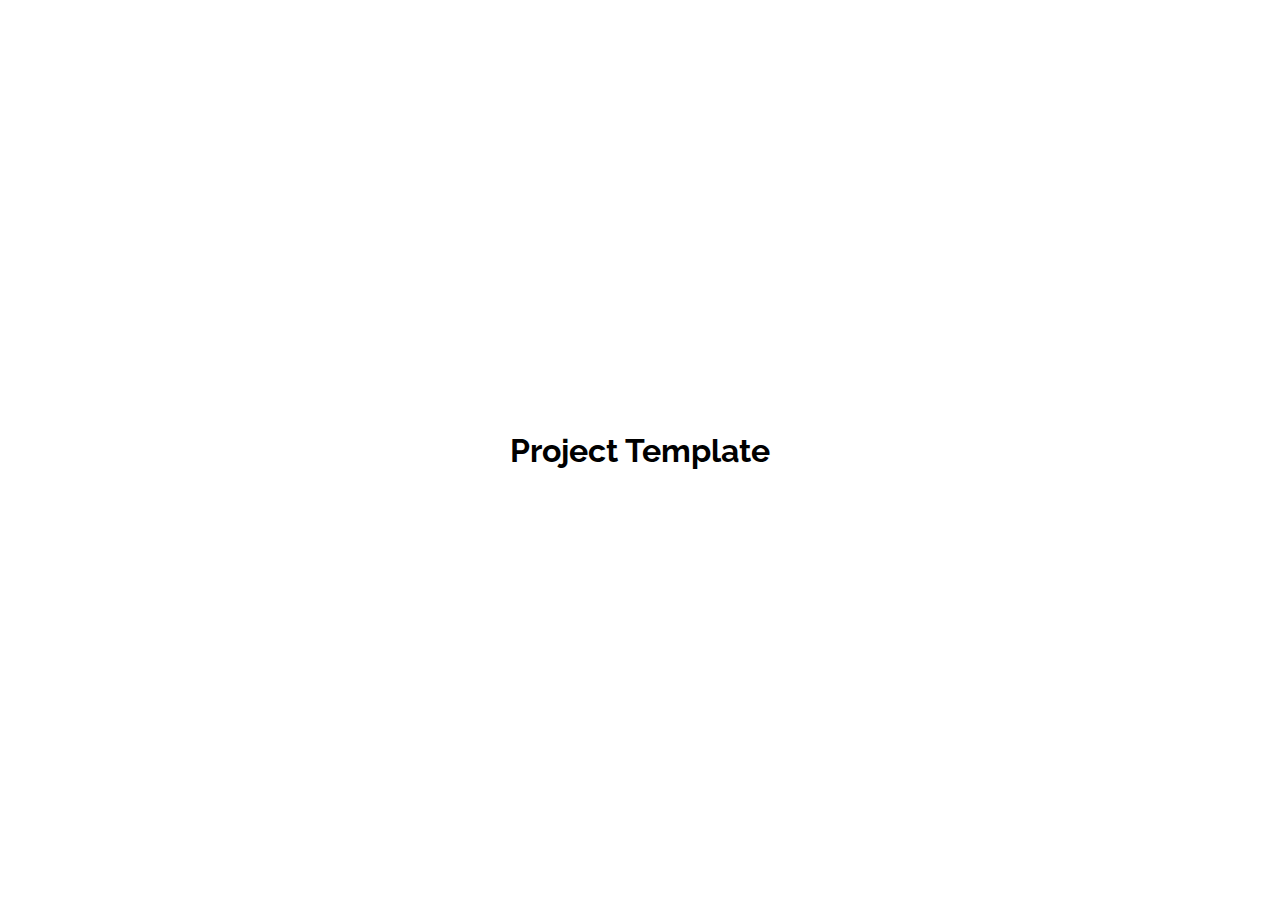
==== 09 - Sound Board/index.html @ a54d0993 "50 Mini Projects" ====
<!DOCTYPE html>
<html lang="en">
    <head>
        <meta charset="UTF-8" />
        <meta name="viewport" content="width=device-width, initial-scale=1.0" />
        <link rel="stylesheet" href="style.css" />
    <title>Blozzo's Project</title>
    </head>
    <body>
        <h1>Project Template</h1>
        <script src="script.js"></script>
    </body>
</html>
---- 09 - Sound Board/style.css ----
@import url('https://fonts.googleapis.com/css2?family=Raleway&display=swap');

* {
    box-sizing: border-box;
}

body {
    font-family: 'Raleway', sans-serif;
    display: flex;
    flex-direction: column;
    align-items: center;
    justify-content: center;
    height: 100vh;
    overflow: hidden;
    margin: 0;
}
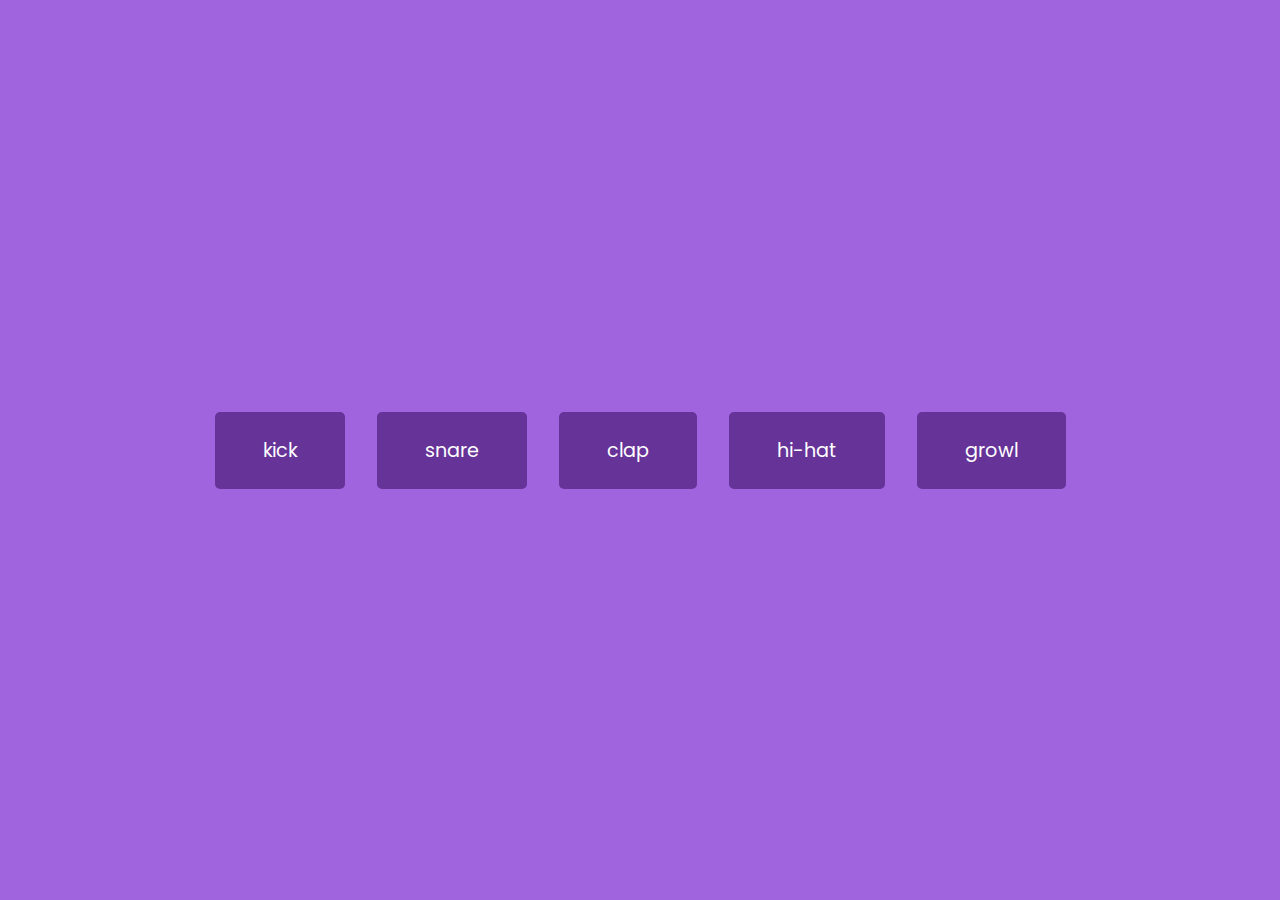
==== commit 3dfef245: "50 Mini Projects" ====
--- a/09 - Sound Board/index.html
+++ b/09 - Sound Board/index.html
@@ -4,10 +4,17 @@
         <meta charset="UTF-8" />
         <meta name="viewport" content="width=device-width, initial-scale=1.0" />
         <link rel="stylesheet" href="style.css" />
-    <title>Blozzo's Project</title>
+    <title>Sound Board</title>
     </head>
     <body>
-        <h1>Project Template</h1>
+        <audio id="kick" src="sounds/kick.mp3"></audio>
+        <audio id="snare" src="sounds/snare.mp3"></audio>
+        <audio id="hi-hat" src="sounds/hi-hat.mp3"></audio>
+        <audio id="clap" src="sounds/clap.mp3"></audio>
+        <audio id="growl" src="sounds/growl.mp3"></audio>
+
+        <div id="buttons"></div>
+
         <script src="script.js"></script>
     </body>
 </html>--- a/09 - Sound Board/style.css
+++ b/09 - Sound Board/style.css
@@ -1,16 +1,38 @@
-@import url('https://fonts.googleapis.com/css2?family=Raleway&display=swap');
+@import url('https://fonts.googleapis.com/css2?family=Poppins:wght@200;400&display=swap');
 
 * {
     box-sizing: border-box;
 }
 
 body {
-    font-family: 'Raleway', sans-serif;
+    background-color: rgb(161, 100, 223);
+    font-family: 'Poppins', sans-serif;
     display: flex;
-    flex-direction: column;
+    flex-wrap: wrap;
     align-items: center;
     justify-content: center;
+    text-align: center;
     height: 100vh;
     overflow: hidden;
     margin: 0;
+}
+
+.btn {
+    background-color: rebeccapurple;
+    border-radius: 5px;
+    border: none;
+    color: #fff;
+    margin: 1rem;
+    padding: 1.5rem 3rem;
+    font-size: 1.2rem;
+    font-family: inherit;
+    cursor: pointer;
+}
+
+.btn:hover {
+    opacity: 0.9;
+}
+
+.btn:focus {
+    outline: none;
 }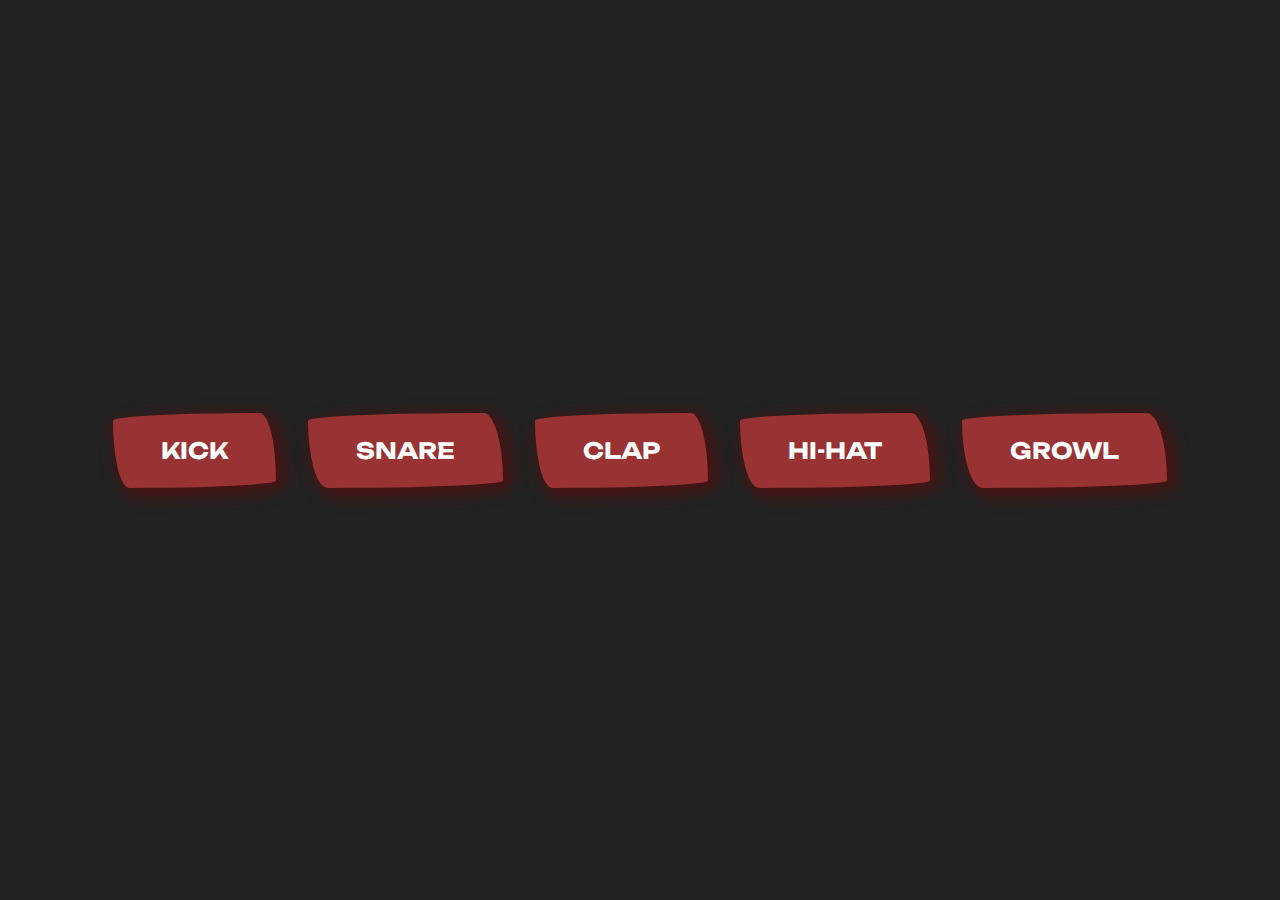
==== commit 9db7e3a7: "50 Mini Projects" ====
--- a/09 - Sound Board/index.html
+++ b/09 - Sound Board/index.html
@@ -4,7 +4,7 @@
         <meta charset="UTF-8" />
         <meta name="viewport" content="width=device-width, initial-scale=1.0" />
         <link rel="stylesheet" href="style.css" />
-    <title>Sound Board</title>
+    <title>Dubstep Sound Board</title>
     </head>
     <body>
         <audio id="kick" src="sounds/kick.mp3"></audio>
--- a/09 - Sound Board/style.css
+++ b/09 - Sound Board/style.css
@@ -1,12 +1,12 @@
-@import url('https://fonts.googleapis.com/css2?family=Poppins:wght@200;400&display=swap');
+@import url('https://fonts.googleapis.com/css2?family=Unbounded:wght@200;400&display=swap');
 
 * {
     box-sizing: border-box;
 }
 
 body {
-    background-color: rgb(161, 100, 223);
-    font-family: 'Poppins', sans-serif;
+    background-color: rgb(34, 34, 34);
+    font-family: 'Unbounded', sans-serif;
     display: flex;
     flex-wrap: wrap;
     align-items: center;
@@ -18,15 +18,19 @@
 }
 
 .btn {
-    background-color: rebeccapurple;
-    border-radius: 5px;
+    background-color: rgb(153, 51, 51);
+    border-radius: 90% 10% 90% 10% / 10% 90% 10% 90% ;
     border: none;
     color: #fff;
     margin: 1rem;
     padding: 1.5rem 3rem;
-    font-size: 1.2rem;
+    font-size: 1.4rem;
     font-family: inherit;
+    font-weight: bold;
+    text-transform: uppercase;
     cursor: pointer;
+    -webkit-box-shadow: 5px 5px 15px 5px #75000075; 
+    box-shadow: 5px 5px 15px 5px #75000075;
 }
 
 .btn:hover {
